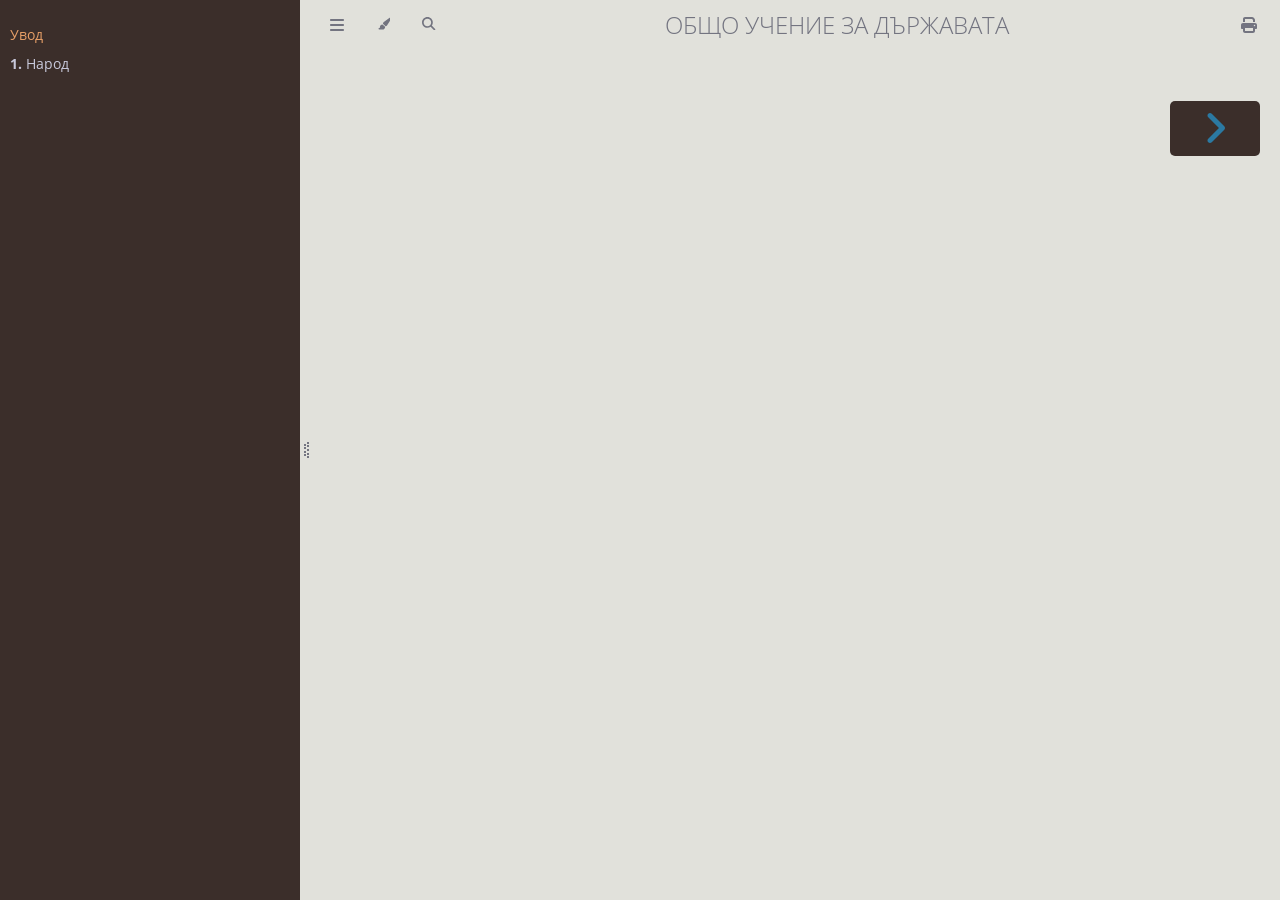
==== book/index.html @ 69b593bf "Initial files' structure" ====
<!DOCTYPE HTML>
<html lang="bg" class="rust sidebar-visible" dir="ltr">
    <head>
        <!-- Book generated using mdBook -->
        <meta charset="UTF-8">
        <title>Увод - ОБЩО УЧЕНИЕ ЗА ДЪРЖАВАТА</title>


        <!-- Custom HTML head -->
        <script>
        document.addEventListener("DOMContentLoaded", () => {
          const search = document.getElementById("searchbar");
          
          if (search) {
            search.placeholder = "Търси в книгата...";
          }
        });
        </script>
        
        <script>
        document.addEventListener("DOMContentLoaded", function () {
            const observer = new MutationObserver(translateSearchResults);
        
            observer.observe(document.body, {
                childList: true,
                subtree: true
            });
           
            function translateSearchResults() {
                const el = document.querySelector("#mdbook-searchresults-header");
                const engNoR = "No search results for";
                const engOneR = "1 search result for";
        
                if (el.textContent.startsWith(engNoR)) {
                    el.textContent = el.textContent.replace(
                        engNoR, "Няма намерени резултати за"
                    );
                }
        
                else if (el.textContent.startsWith(engOneR)) {
                    el.textContent = el.textContent.replace(
                        engOneR, "Намерен е един резултат за"
                    );
                }
        
                else if (/^\d+ search results/.test(el.textContent)) {
                    el.textContent = el.textContent.replace(
                        /^(\d+) search results for/,
                        "Намерени са $1 резултата за"
                    );
                }
            }
        });
        </script>
        
        <script>
        // Prefetch all pages
        document.addEventListener("DOMContentLoaded", async () => {
            const ipv4Regex = /^(\d{1,3}\.){3}\d{1,3}$/;
            const hostname = window.location.hostname;
            const isIPv4 = ipv4Regex.test(hostname);
        
            if (isIPv4) {
                console.log(">>> ip4", hostname);
                return;
            }
        
            const links = [...document.querySelectorAll("a")];
        
            const pages = [...new Set(
                links
                    .map(a => a.href)
                    .filter(url =>
                        url.startsWith(location.origin) &&
                        url.endsWith(".html")
                    )
            )];
        
            const prefetched = JSON.parse(
                sessionStorage.getItem("prefetchedPages") || "[]"
            );
        
            const done = new Set(prefetched);
        
            const missing = pages.filter(url => !done.has(url));
        
            await Promise.all(
                missing.map(async url => {
                    await fetch(url, {
                        credentials: "same-origin"
                    });
                    done.add(url);
                })
            );
        
            sessionStorage.setItem(
                "prefetchedPages",
                JSON.stringify([...done])
            );
        });
        </script>
        
        <script>
        document.addEventListener('DOMContentLoaded', function () {
            const title = document.querySelector('.menu-title');
        
            if (title) {
                const link = document.createElement('a');
                link.href = path_to_root + 'intro.html';
                link.textContent = title.textContent;
        
                title.textContent = '';
                title.appendChild(link);
            }
        });
        </script>
        
        <script>
        (function () {
            function patch() {
                if (!window.elasticlunr || !window.elasticlunr.Index) {
                    setTimeout(patch, 50);
                    return;
                }
        
                const proto = window.elasticlunr.Index.prototype;
                if (proto.__bgSearchPatched) return;
        
                const originalSearch = proto.search;
        
                proto.search = function (query, options) {
                    // Use normal mdBook/Elasticlunr search for non-Cyrillic queries.
                    if (!/[А-Яа-яЁё]/.test(query)) {
                        return originalSearch.call(this, query, options);
                    }
        
                    const docs = this.documentStore && this.documentStore.docs;
                    if (!docs) {
                        return originalSearch.call(this, query, options);
                    }
        
                    const terms = query
                        .toLocaleLowerCase('bg-BG')
                        .trim()
                        .split(/\s+/)
                        .filter(Boolean);
        
                    const fields = ['title', 'body', 'breadcrumbs'];
                    const results = [];
        
                    Object.keys(docs).forEach(function (id) {
                        const doc = docs[id];
        
                        const text = fields
                            .map(function (field) {
                                return doc[field] || '';
                            })
                            .join(' ')
                            .toLocaleLowerCase('bg-BG');
        
                        // AND: every searched Bulgarian word must occur.
                        if (terms.every(function (term) {
                            return text.indexOf(term) !== -1;
                        })) {
                            results.push({
                                ref: id,
                                score: terms.reduce(function (score, term) {
                                    return score + (text.indexOf(term) !== -1 ? 1 : 0);
                                }, 0),
                                doc: doc
                            });
                        }
                    });
        
                    return results;
                };
        
                proto.__bgSearchPatched = true;
            }
        
            patch();
        })();
        </script>

        <meta name="description" content="">
        <meta name="viewport" content="width=device-width, initial-scale=1">
        <meta name="theme-color" content="#ffffff">

        <link rel="icon" href="favicon-de23e50b.svg">
        <link rel="shortcut icon" href="favicon-8114d1fc.png">
        <link rel="stylesheet" href="css/variables-8adf115d.css">
        <link rel="stylesheet" href="css/general-e96d0476.css">
        <link rel="stylesheet" href="css/chrome-d279d366.css">
        <link rel="stylesheet" href="css/print-9e4910d8.css" media="print">

        <!-- Fonts -->
        <link rel="stylesheet" href="fonts/fonts-9644e21d.css">

        <!-- Highlight.js Stylesheets -->
        <link rel="stylesheet" id="mdbook-highlight-css" href="highlight-493f70e1.css">
        <link rel="stylesheet" id="mdbook-tomorrow-night-css" href="tomorrow-night-4c0ae647.css">
        <link rel="stylesheet" id="mdbook-ayu-highlight-css" href="ayu-highlight-3fdfc3ac.css">

        <!-- Custom theme stylesheets -->
        <link rel="stylesheet" href="theme/css/custom-c8fb58fd.css">


        <!-- Provide site root and default themes to javascript -->
        <script>
            const path_to_root = "";
            const default_light_theme = "rust";
            const default_dark_theme = "rust";
            window.path_to_searchindex_js = "searchindex-3d6ffbc5.js";
        </script>
        <!-- Start loading toc.js asap -->
        <script src="toc-1fcd029e.js"></script>
    </head>
    <body>
    <div id="mdbook-help-container">
        <div id="mdbook-help-popup">
            <h2 class="mdbook-help-title">Keyboard shortcuts</h2>
            <div>
                <p>Press <kbd>←</kbd> or <kbd>→</kbd> to navigate between chapters</p>
                <p>Press <kbd>S</kbd> or <kbd>/</kbd> to search in the book</p>
                <p>Press <kbd>?</kbd> to show this help</p>
                <p>Press <kbd>Esc</kbd> to hide this help</p>
            </div>
        </div>
    </div>
    <div id="mdbook-body-container">
        <!-- Work around some values being stored in localStorage wrapped in quotes -->
        <script>
            try {
                let theme = localStorage.getItem('mdbook-theme');
                let sidebar = localStorage.getItem('mdbook-sidebar');

                if (theme.startsWith('"') && theme.endsWith('"')) {
                    localStorage.setItem('mdbook-theme', theme.slice(1, theme.length - 1));
                }

                if (sidebar.startsWith('"') && sidebar.endsWith('"')) {
                    localStorage.setItem('mdbook-sidebar', sidebar.slice(1, sidebar.length - 1));
                }
            } catch (e) { }
        </script>

        <!-- Set the theme before any content is loaded, prevents flash -->
        <script>
            const default_theme = window.matchMedia("(prefers-color-scheme: dark)").matches ? default_dark_theme : default_light_theme;
            let theme;
            try { theme = localStorage.getItem('mdbook-theme'); } catch(e) { }
            if (theme === null || theme === undefined) { theme = default_theme; }
            const html = document.documentElement;
            html.classList.remove('rust')
            html.classList.add(theme);
            html.classList.add("js");
        </script>

        <input type="checkbox" id="mdbook-sidebar-toggle-anchor" class="hidden">

        <!-- Hide / unhide sidebar before it is displayed -->
        <script>
            let sidebar = null;
            const sidebar_toggle = document.getElementById("mdbook-sidebar-toggle-anchor");
            if (document.body.clientWidth >= 1080) {
                try { sidebar = localStorage.getItem('mdbook-sidebar'); } catch(e) { }
                sidebar = sidebar || 'visible';
            } else {
                sidebar = 'hidden';
                sidebar_toggle.checked = false;
            }
            if (sidebar === 'visible') {
                sidebar_toggle.checked = true;
            } else {
                html.classList.remove('sidebar-visible');
            }
        </script>

        <nav id="mdbook-sidebar" class="sidebar" aria-label="Table of contents">
            <!-- populated by js -->
            <mdbook-sidebar-scrollbox class="sidebar-scrollbox"></mdbook-sidebar-scrollbox>
            <noscript>
                <iframe class="sidebar-iframe-outer" src="toc.html"></iframe>
            </noscript>
            <div id="mdbook-sidebar-resize-handle" class="sidebar-resize-handle">
                <div class="sidebar-resize-indicator"></div>
            </div>
        </nav>

        <div id="mdbook-page-wrapper" class="page-wrapper">

            <div class="page">
                <div id="mdbook-menu-bar-hover-placeholder"></div>
                <div id="mdbook-menu-bar" class="menu-bar sticky">
                    <div class="left-buttons">
                        <label id="mdbook-sidebar-toggle" class="icon-button" for="mdbook-sidebar-toggle-anchor" title="Toggle Table of Contents" aria-label="Toggle Table of Contents" aria-controls="mdbook-sidebar">
                            <span class=fa-svg><svg xmlns="http://www.w3.org/2000/svg" viewBox="0 0 448 512"><!--! Font Awesome Free 6.2.0 by @fontawesome - https://fontawesome.com License - https://fontawesome.com/license/free (Icons: CC BY 4.0, Fonts: SIL OFL 1.1, Code: MIT License) Copyright 2022 Fonticons, Inc. --><path d="M0 96C0 78.3 14.3 64 32 64H416c17.7 0 32 14.3 32 32s-14.3 32-32 32H32C14.3 128 0 113.7 0 96zM0 256c0-17.7 14.3-32 32-32H416c17.7 0 32 14.3 32 32s-14.3 32-32 32H32c-17.7 0-32-14.3-32-32zM448 416c0 17.7-14.3 32-32 32H32c-17.7 0-32-14.3-32-32s14.3-32 32-32H416c17.7 0 32 14.3 32 32z"/></svg></span>
                        </label>
                        <button id="mdbook-theme-toggle" class="icon-button" type="button" title="Change theme" aria-label="Change theme" aria-haspopup="true" aria-expanded="false" aria-controls="mdbook-theme-list">
                            <span class=fa-svg><svg xmlns="http://www.w3.org/2000/svg" viewBox="0 0 576 512"><!--! Font Awesome Free 6.2.0 by @fontawesome - https://fontawesome.com License - https://fontawesome.com/license/free (Icons: CC BY 4.0, Fonts: SIL OFL 1.1, Code: MIT License) Copyright 2022 Fonticons, Inc. --><path d="M371.3 367.1c27.3-3.9 51.9-19.4 67.2-42.9L600.2 74.1c12.6-19.5 9.4-45.3-7.6-61.2S549.7-4.4 531.1 9.6L294.4 187.2c-24 18-38.2 46.1-38.4 76.1L371.3 367.1zm-19.6 25.4l-116-104.4C175.9 290.3 128 339.6 128 400c0 3.9 .2 7.8 .6 11.6c1.8 17.5-10.2 36.4-27.8 36.4H96c-17.7 0-32 14.3-32 32s14.3 32 32 32H240c61.9 0 112-50.1 112-112c0-2.5-.1-5-.2-7.5z"/></svg></span>
                        </button>
                        <ul id="mdbook-theme-list" class="theme-popup" aria-label="Themes" role="menu">
                            <li role="none"><button role="menuitem" class="theme" id="mdbook-theme-default_theme">Auto</button></li>
                            <li role="none"><button role="menuitem" class="theme" id="mdbook-theme-light">Light</button></li>
                            <li role="none"><button role="menuitem" class="theme" id="mdbook-theme-rust">Rust</button></li>
                            <li role="none"><button role="menuitem" class="theme" id="mdbook-theme-coal">Coal</button></li>
                            <li role="none"><button role="menuitem" class="theme" id="mdbook-theme-navy">Navy</button></li>
                            <li role="none"><button role="menuitem" class="theme" id="mdbook-theme-ayu">Ayu</button></li>
                        </ul>
                        <button id="mdbook-search-toggle" class="icon-button" type="button" title="Search (`/`)" aria-label="Toggle Searchbar" aria-expanded="false" aria-keyshortcuts="/ s" aria-controls="mdbook-searchbar">
                            <span class=fa-svg><svg xmlns="http://www.w3.org/2000/svg" viewBox="0 0 512 512"><!--! Font Awesome Free 6.2.0 by @fontawesome - https://fontawesome.com License - https://fontawesome.com/license/free (Icons: CC BY 4.0, Fonts: SIL OFL 1.1, Code: MIT License) Copyright 2022 Fonticons, Inc. --><path d="M416 208c0 45.9-14.9 88.3-40 122.7L502.6 457.4c12.5 12.5 12.5 32.8 0 45.3s-32.8 12.5-45.3 0L330.7 376c-34.4 25.2-76.8 40-122.7 40C93.1 416 0 322.9 0 208S93.1 0 208 0S416 93.1 416 208zM208 352c79.5 0 144-64.5 144-144s-64.5-144-144-144S64 128.5 64 208s64.5 144 144 144z"/></svg></span>
                        </button>
                    </div>

                    <h1 class="menu-title">ОБЩО УЧЕНИЕ ЗА ДЪРЖАВАТА</h1>

                    <div class="right-buttons">
                        <a href="print.html" title="Print this book" aria-label="Print this book">
                            <span class=fa-svg id="print-button"><svg xmlns="http://www.w3.org/2000/svg" viewBox="0 0 512 512"><!--! Font Awesome Free 6.2.0 by @fontawesome - https://fontawesome.com License - https://fontawesome.com/license/free (Icons: CC BY 4.0, Fonts: SIL OFL 1.1, Code: MIT License) Copyright 2022 Fonticons, Inc. --><path d="M128 0C92.7 0 64 28.7 64 64v96h64V64H354.7L384 93.3V160h64V93.3c0-17-6.7-33.3-18.7-45.3L400 18.7C388 6.7 371.7 0 354.7 0H128zM384 352v32 64H128V384 368 352H384zm64 32h32c17.7 0 32-14.3 32-32V256c0-35.3-28.7-64-64-64H64c-35.3 0-64 28.7-64 64v96c0 17.7 14.3 32 32 32H64v64c0 35.3 28.7 64 64 64H384c35.3 0 64-28.7 64-64V384zm-16-88c-13.3 0-24-10.7-24-24s10.7-24 24-24s24 10.7 24 24s-10.7 24-24 24z"/></svg></span>
                        </a>

                    </div>
                </div>

                <div id="mdbook-search-wrapper" class="hidden">
                    <form id="mdbook-searchbar-outer" class="searchbar-outer">
                        <div class="search-wrapper">
                            <input type="search" id="mdbook-searchbar" name="searchbar" placeholder="Search this book ..." aria-controls="mdbook-searchresults-outer" aria-describedby="searchresults-header">
                            <div class="spinner-wrapper">
                                <span class=fa-svg id="fa-spin"><svg xmlns="http://www.w3.org/2000/svg" viewBox="0 0 512 512"><!--! Font Awesome Free 6.2.0 by @fontawesome - https://fontawesome.com License - https://fontawesome.com/license/free (Icons: CC BY 4.0, Fonts: SIL OFL 1.1, Code: MIT License) Copyright 2022 Fonticons, Inc. --><path d="M304 48c0-26.5-21.5-48-48-48s-48 21.5-48 48s21.5 48 48 48s48-21.5 48-48zm0 416c0-26.5-21.5-48-48-48s-48 21.5-48 48s21.5 48 48 48s48-21.5 48-48zM48 304c26.5 0 48-21.5 48-48s-21.5-48-48-48s-48 21.5-48 48s21.5 48 48 48zm464-48c0-26.5-21.5-48-48-48s-48 21.5-48 48s21.5 48 48 48s48-21.5 48-48zM142.9 437c18.7-18.7 18.7-49.1 0-67.9s-49.1-18.7-67.9 0s-18.7 49.1 0 67.9s49.1 18.7 67.9 0zm0-294.2c18.7-18.7 18.7-49.1 0-67.9S93.7 56.2 75 75s-18.7 49.1 0 67.9s49.1 18.7 67.9 0zM369.1 437c18.7 18.7 49.1 18.7 67.9 0s18.7-49.1 0-67.9s-49.1-18.7-67.9 0s-18.7 49.1 0 67.9z"/></svg></span>
                            </div>
                        </div>
                    </form>
                    <div id="mdbook-searchresults-outer" class="searchresults-outer hidden">
                        <div id="mdbook-searchresults-header" class="searchresults-header"></div>
                        <ul id="mdbook-searchresults">
                        </ul>
                    </div>
                </div>

                <!-- Apply ARIA attributes after the sidebar and the sidebar toggle button are added to the DOM -->
                <script>
                    document.getElementById('mdbook-sidebar-toggle').setAttribute('aria-expanded', sidebar === 'visible');
                    document.getElementById('mdbook-sidebar').setAttribute('aria-hidden', sidebar !== 'visible');
                    Array.from(document.querySelectorAll('#mdbook-sidebar a')).forEach(function(link) {
                        link.setAttribute('tabIndex', sidebar === 'visible' ? 0 : -1);
                    });
                </script>

                <div id="mdbook-content" class="content">
                    <main>
                        
                    </main>

                    <nav class="nav-wrapper" aria-label="Page navigation">
                        <!-- Mobile navigation buttons -->

                            <a rel="next prefetch" href="people.html" class="mobile-nav-chapters next" title="Next chapter" aria-label="Next chapter" aria-keyshortcuts="Right">
                                <span class=fa-svg><svg xmlns="http://www.w3.org/2000/svg" viewBox="0 0 320 512"><!--! Font Awesome Free 6.2.0 by @fontawesome - https://fontawesome.com License - https://fontawesome.com/license/free (Icons: CC BY 4.0, Fonts: SIL OFL 1.1, Code: MIT License) Copyright 2022 Fonticons, Inc. --><path d="M278.6 233.4c12.5 12.5 12.5 32.8 0 45.3l-160 160c-12.5 12.5-32.8 12.5-45.3 0s-12.5-32.8 0-45.3L210.7 256 73.4 118.6c-12.5-12.5-12.5-32.8 0-45.3s32.8-12.5 45.3 0l160 160z"/></svg></span>
                            </a>

                        <div style="clear: both"></div>
                    </nav>
                </div>
            </div>

            <nav class="nav-wide-wrapper" aria-label="Page navigation">

                    <a rel="next prefetch" href="people.html" class="nav-chapters next" title="Next chapter" aria-label="Next chapter" aria-keyshortcuts="Right">
                        <span class=fa-svg><svg xmlns="http://www.w3.org/2000/svg" viewBox="0 0 320 512"><!--! Font Awesome Free 6.2.0 by @fontawesome - https://fontawesome.com License - https://fontawesome.com/license/free (Icons: CC BY 4.0, Fonts: SIL OFL 1.1, Code: MIT License) Copyright 2022 Fonticons, Inc. --><path d="M278.6 233.4c12.5 12.5 12.5 32.8 0 45.3l-160 160c-12.5 12.5-32.8 12.5-45.3 0s-12.5-32.8 0-45.3L210.7 256 73.4 118.6c-12.5-12.5-12.5-32.8 0-45.3s32.8-12.5 45.3 0l160 160z"/></svg></span>
                    </a>
            </nav>

        </div>

        <template id=fa-eye><span class=fa-svg><svg xmlns="http://www.w3.org/2000/svg" viewBox="0 0 576 512"><!--! Font Awesome Free 6.2.0 by @fontawesome - https://fontawesome.com License - https://fontawesome.com/license/free (Icons: CC BY 4.0, Fonts: SIL OFL 1.1, Code: MIT License) Copyright 2022 Fonticons, Inc. --><path d="M288 32c-80.8 0-145.5 36.8-192.6 80.6C48.6 156 17.3 208 2.5 243.7c-3.3 7.9-3.3 16.7 0 24.6C17.3 304 48.6 356 95.4 399.4C142.5 443.2 207.2 480 288 480s145.5-36.8 192.6-80.6c46.8-43.5 78.1-95.4 93-131.1c3.3-7.9 3.3-16.7 0-24.6c-14.9-35.7-46.2-87.7-93-131.1C433.5 68.8 368.8 32 288 32zM432 256c0 79.5-64.5 144-144 144s-144-64.5-144-144s64.5-144 144-144s144 64.5 144 144zM288 192c0 35.3-28.7 64-64 64c-11.5 0-22.3-3-31.6-8.4c-.2 2.8-.4 5.5-.4 8.4c0 53 43 96 96 96s96-43 96-96s-43-96-96-96c-2.8 0-5.6 .1-8.4 .4c5.3 9.3 8.4 20.1 8.4 31.6z"/></svg></span></template>
        <template id=fa-eye-slash><span class=fa-svg><svg xmlns="http://www.w3.org/2000/svg" viewBox="0 0 640 512"><!--! Font Awesome Free 6.2.0 by @fontawesome - https://fontawesome.com License - https://fontawesome.com/license/free (Icons: CC BY 4.0, Fonts: SIL OFL 1.1, Code: MIT License) Copyright 2022 Fonticons, Inc. --><path d="M38.8 5.1C28.4-3.1 13.3-1.2 5.1 9.2S-1.2 34.7 9.2 42.9l592 464c10.4 8.2 25.5 6.3 33.7-4.1s6.3-25.5-4.1-33.7L525.6 386.7c39.6-40.6 66.4-86.1 79.9-118.4c3.3-7.9 3.3-16.7 0-24.6c-14.9-35.7-46.2-87.7-93-131.1C465.5 68.8 400.8 32 320 32c-68.2 0-125 26.3-169.3 60.8L38.8 5.1zM223.1 149.5C248.6 126.2 282.7 112 320 112c79.5 0 144 64.5 144 144c0 24.9-6.3 48.3-17.4 68.7L408 294.5c5.2-11.8 8-24.8 8-38.5c0-53-43-96-96-96c-2.8 0-5.6 .1-8.4 .4c5.3 9.3 8.4 20.1 8.4 31.6c0 10.2-2.4 19.8-6.6 28.3l-90.3-70.8zm223.1 298L373 389.9c-16.4 6.5-34.3 10.1-53 10.1c-79.5 0-144-64.5-144-144c0-6.9 .5-13.6 1.4-20.2L83.1 161.5C60.3 191.2 44 220.8 34.5 243.7c-3.3 7.9-3.3 16.7 0 24.6c14.9 35.7 46.2 87.7 93 131.1C174.5 443.2 239.2 480 320 480c47.8 0 89.9-12.9 126.2-32.5z"/></svg></span></template>
        <template id=fa-copy><span class=fa-svg><svg xmlns="http://www.w3.org/2000/svg" viewBox="0 0 512 512"><!--! Font Awesome Free 6.2.0 by @fontawesome - https://fontawesome.com License - https://fontawesome.com/license/free (Icons: CC BY 4.0, Fonts: SIL OFL 1.1, Code: MIT License) Copyright 2022 Fonticons, Inc. --><path d="M502.6 70.63l-61.25-61.25C435.4 3.371 427.2 0 418.7 0H255.1c-35.35 0-64 28.66-64 64l.0195 256C192 355.4 220.7 384 256 384h192c35.2 0 64-28.8 64-64V93.25C512 84.77 508.6 76.63 502.6 70.63zM464 320c0 8.836-7.164 16-16 16H255.1c-8.838 0-16-7.164-16-16L239.1 64.13c0-8.836 7.164-16 16-16h128L384 96c0 17.67 14.33 32 32 32h47.1V320zM272 448c0 8.836-7.164 16-16 16H63.1c-8.838 0-16-7.164-16-16L47.98 192.1c0-8.836 7.164-16 16-16H160V128H63.99c-35.35 0-64 28.65-64 64l.0098 256C.002 483.3 28.66 512 64 512h192c35.2 0 64-28.8 64-64v-32h-47.1L272 448z"/></svg></span></template>
        <template id=fa-play><span class=fa-svg><svg xmlns="http://www.w3.org/2000/svg" viewBox="0 0 384 512"><!--! Font Awesome Free 6.2.0 by @fontawesome - https://fontawesome.com License - https://fontawesome.com/license/free (Icons: CC BY 4.0, Fonts: SIL OFL 1.1, Code: MIT License) Copyright 2022 Fonticons, Inc. --><path d="M73 39c-14.8-9.1-33.4-9.4-48.5-.9S0 62.6 0 80V432c0 17.4 9.4 33.4 24.5 41.9s33.7 8.1 48.5-.9L361 297c14.3-8.7 23-24.2 23-41s-8.7-32.2-23-41L73 39z"/></svg></span></template>
        <template id=fa-clock-rotate-left><span class=fa-svg><svg xmlns="http://www.w3.org/2000/svg" viewBox="0 0 512 512"><!--! Font Awesome Free 6.2.0 by @fontawesome - https://fontawesome.com License - https://fontawesome.com/license/free (Icons: CC BY 4.0, Fonts: SIL OFL 1.1, Code: MIT License) Copyright 2022 Fonticons, Inc. --><path d="M75 75L41 41C25.9 25.9 0 36.6 0 57.9V168c0 13.3 10.7 24 24 24H134.1c21.4 0 32.1-25.9 17-41l-30.8-30.8C155 85.5 203 64 256 64c106 0 192 86 192 192s-86 192-192 192c-40.8 0-78.6-12.7-109.7-34.4c-14.5-10.1-34.4-6.6-44.6 7.9s-6.6 34.4 7.9 44.6C151.2 495 201.7 512 256 512c141.4 0 256-114.6 256-256S397.4 0 256 0C185.3 0 121.3 28.7 75 75zm181 53c-13.3 0-24 10.7-24 24V256c0 6.4 2.5 12.5 7 17l72 72c9.4 9.4 24.6 9.4 33.9 0s9.4-24.6 0-33.9l-65-65V152c0-13.3-10.7-24-24-24z"/></svg></span></template>

        <!-- Livereload script (if served using the cli tool) -->
        <script>
            const wsProtocol = location.protocol === 'https:' ? 'wss:' : 'ws:';
            const wsAddress = wsProtocol + "//" + location.host + "/" + "__livereload";
            const socket = new WebSocket(wsAddress);
            socket.onmessage = function (event) {
                if (event.data === "reload") {
                    socket.close();
                    location.reload();
                }
            };

            window.onbeforeunload = function() {
                socket.close();
            }
        </script>


        <script>
            window.playground_copyable = true;
        </script>


        <script src="elasticlunr-ef4e11c1.min.js"></script>
        <script src="mark-09e88c2c.min.js"></script>
        <script src="searcher-09f2665d.js"></script>

        <script src="clipboard-1626706a.min.js"></script>
        <script src="highlight-abc7f01d.js"></script>
        <script src="book-609e4cb8.js"></script>

        <!-- Custom JS scripts -->



    </div>
    </body>
</html>
---- book/css/variables-8adf115d.css ----
/* Globals */

:root {
    --sidebar-target-width: 300px;
    --sidebar-width: min(var(--sidebar-target-width), 80vw);
    --sidebar-resize-indicator-width: 8px;
    --sidebar-resize-indicator-space: 2px;
    --page-padding: 15px;
    --content-max-width: 750px;
    --menu-bar-height: 50px;
    --mono-font: "Source Code Pro", Consolas, "Ubuntu Mono", Menlo, "DejaVu Sans Mono", monospace, monospace;
    --code-font-size: 0.875em; /* please adjust the ace font size accordingly in editor.js */
    --searchbar-margin-block-start: 5px;
}

/* Themes */

.ayu {
    --bg: hsl(210, 25%, 8%);
    --fg: #c5c5c5;

    --sidebar-bg: #14191f;
    --sidebar-fg: #c8c9db;
    --sidebar-non-existant: #5c6773;
    --sidebar-active: #ffb454;
    --sidebar-spacer: #2d334f;

    --scrollbar: var(--sidebar-fg);

    --icons: #737480;
    --icons-hover: #b7b9cc;

    --links: #0096cf;

    --inline-code-color: #ffb454;

    --theme-popup-bg: #14191f;
    --theme-popup-border: #5c6773;
    --theme-hover: #191f26;

    --quote-bg: hsl(226, 15%, 17%);
    --quote-border: hsl(226, 15%, 22%);

    --warning-border: #ff8e00;

    --table-border-color: hsl(210, 25%, 13%);
    --table-header-bg: hsl(210, 25%, 28%);
    --table-alternate-bg: hsl(210, 25%, 11%);

    --searchbar-border-color: #848484;
    --searchbar-bg: #424242;
    --searchbar-fg: #fff;
    --searchbar-shadow-color: #d4c89f;
    --searchresults-header-fg: #666;
    --searchresults-border-color: #888;
    --searchresults-li-bg: #252932;
    --search-mark-bg: #e3b171;

    --color-scheme: dark;

    /* Same as `--icons` */
    --copy-button-filter: invert(45%) sepia(6%) saturate(621%) hue-rotate(198deg) brightness(99%) contrast(85%);
    /* Same as `--sidebar-active` */
    --copy-button-filter-hover: invert(68%) sepia(55%) saturate(531%) hue-rotate(341deg) brightness(104%) contrast(101%);

    --footnote-highlight: #2668a6;

    --overlay-bg: rgba(33, 40, 48, 0.4);

    --blockquote-note-color: #74b9ff;
    --blockquote-tip-color: #09ca09;
    --blockquote-important-color: #d3abff;
    --blockquote-warning-color: #f0b72f;
    --blockquote-caution-color: #f21424;

    --sidebar-header-border-color: #c18639;
}

.coal {
    --bg: hsl(200, 7%, 8%);
    --fg: #98a3ad;

    --sidebar-bg: #292c2f;
    --sidebar-fg: #a1adb8;
    --sidebar-non-existant: #505254;
    --sidebar-active: #3473ad;
    --sidebar-spacer: #393939;

    --scrollbar: var(--sidebar-fg);

    --icons: #43484d;
    --icons-hover: #b3c0cc;

    --links: #2b79a2;

    --inline-code-color: #c5c8c6;

    --theme-popup-bg: #141617;
    --theme-popup-border: #43484d;
    --theme-hover: #1f2124;

    --quote-bg: hsl(234, 21%, 18%);
    --quote-border: hsl(234, 21%, 23%);

    --warning-border: #ff8e00;

    --table-border-color: hsl(200, 7%, 13%);
    --table-header-bg: hsl(200, 7%, 28%);
    --table-alternate-bg: hsl(200, 7%, 11%);

    --searchbar-border-color: #aaa;
    --searchbar-bg: #b7b7b7;
    --searchbar-fg: #000;
    --searchbar-shadow-color: #aaa;
    --searchresults-header-fg: #666;
    --searchresults-border-color: #98a3ad;
    --searchresults-li-bg: #2b2b2f;
    --search-mark-bg: #355c7d;

    --color-scheme: dark;

    /* Same as `--icons` */
    --copy-button-filter: invert(26%) sepia(8%) saturate(575%) hue-rotate(169deg) brightness(87%) contrast(82%);
    /* Same as `--sidebar-active` */
    --copy-button-filter-hover: invert(36%) sepia(70%) saturate(503%) hue-rotate(167deg) brightness(98%) contrast(89%);

    --footnote-highlight: #4079ae;

    --overlay-bg: rgba(33, 40, 48, 0.4);

    --blockquote-note-color: #4493f8;
    --blockquote-tip-color: #08ae08;
    --blockquote-important-color: #ab7df8;
    --blockquote-warning-color: #d29922;
    --blockquote-caution-color: #d91b29;

    --sidebar-header-border-color: #3473ad;
}

.light, html:not(.js) {
    --bg: hsl(0, 0%, 100%);
    --fg: hsl(0, 0%, 0%);

    --sidebar-bg: #fafafa;
    --sidebar-fg: hsl(0, 0%, 0%);
    --sidebar-non-existant: #aaaaaa;
    --sidebar-active: #1f1fff;
    --sidebar-spacer: #f4f4f4;

    --scrollbar: #8F8F8F;

    --icons: #747474;
    --icons-hover: #000000;

    --links: #20609f;

    --inline-code-color: #301900;

    --theme-popup-bg: #fafafa;
    --theme-popup-border: #cccccc;
    --theme-hover: #e6e6e6;

    --quote-bg: hsl(197, 37%, 96%);
    --quote-border: hsl(197, 37%, 91%);

    --warning-border: #ff8e00;

    --table-border-color: hsl(0, 0%, 95%);
    --table-header-bg: hsl(0, 0%, 80%);
    --table-alternate-bg: hsl(0, 0%, 97%);

    --searchbar-border-color: #aaa;
    --searchbar-bg: #fafafa;
    --searchbar-fg: #000;
    --searchbar-shadow-color: #aaa;
    --searchresults-header-fg: #666;
    --searchresults-border-color: #888;
    --searchresults-li-bg: #e4f2fe;
    --search-mark-bg: #a2cff5;

    --color-scheme: light;

    /* Same as `--icons` */
    --copy-button-filter: invert(45.49%);
    /* Same as `--sidebar-active` */
    --copy-button-filter-hover: invert(14%) sepia(93%) saturate(4250%) hue-rotate(243deg) brightness(99%) contrast(130%);

    --footnote-highlight: #7e7eff;

    --overlay-bg: rgba(200, 200, 205, 0.4);

    --blockquote-note-color: #0969da;
    --blockquote-tip-color: #008000;
    --blockquote-important-color: #8250df;
    --blockquote-warning-color: #9a6700;
    --blockquote-caution-color: #b52731;

    --sidebar-header-border-color: #6e6edb;
}

.navy {
    --bg: hsl(226, 23%, 11%);
    --fg: #bcbdd0;

    --sidebar-bg: #282d3f;
    --sidebar-fg: #c8c9db;
    --sidebar-non-existant: #505274;
    --sidebar-active: #2b79a2;
    --sidebar-spacer: #2d334f;

    --scrollbar: var(--sidebar-fg);

    --icons: #737480;
    --icons-hover: #b7b9cc;

    --links: #2b79a2;

    --inline-code-color: #c5c8c6;

    --theme-popup-bg: #161923;
    --theme-popup-border: #737480;
    --theme-hover: #282e40;

    --quote-bg: hsl(226, 15%, 17%);
    --quote-border: hsl(226, 15%, 22%);

    --warning-border: #ff8e00;

    --table-border-color: hsl(226, 23%, 16%);
    --table-header-bg: hsl(226, 23%, 31%);
    --table-alternate-bg: hsl(226, 23%, 14%);

    --searchbar-border-color: #aaa;
    --searchbar-bg: #aeaec6;
    --searchbar-fg: #000;
    --searchbar-shadow-color: #aaa;
    --searchresults-header-fg: #5f5f71;
    --searchresults-border-color: #5c5c68;
    --searchresults-li-bg: #242430;
    --search-mark-bg: #a2cff5;

    --color-scheme: dark;

    /* Same as `--icons` */
    --copy-button-filter: invert(51%) sepia(10%) saturate(393%) hue-rotate(198deg) brightness(86%) contrast(87%);
    /* Same as `--sidebar-active` */
    --copy-button-filter-hover: invert(46%) sepia(20%) saturate(1537%) hue-rotate(156deg) brightness(85%) contrast(90%);

    --footnote-highlight: #4079ae;

    --overlay-bg: rgba(33, 40, 48, 0.4);

    --blockquote-note-color: #4493f8;
    --blockquote-tip-color: #09ca09;
    --blockquote-important-color: #ab7df8;
    --blockquote-warning-color: #d29922;
    --blockquote-caution-color: #f21424;

    --sidebar-header-border-color: #2f6ab5;
}

.rust {
    --bg: hsl(60, 9%, 87%);
    --fg: #262625;

    --sidebar-bg: #3b2e2a;
    --sidebar-fg: #c8c9db;
    --sidebar-non-existant: #505254;
    --sidebar-active: #e69f67;
    --sidebar-spacer: #45373a;

    --scrollbar: var(--sidebar-fg);

    --icons: #737480;
    --icons-hover: #262625;

    --links: #2b79a2;

    --inline-code-color: #6e6b5e;

    --theme-popup-bg: #e1e1db;
    --theme-popup-border: #b38f6b;
    --theme-hover: #99908a;

    --quote-bg: hsl(60, 5%, 75%);
    --quote-border: hsl(60, 5%, 70%);

    --warning-border: #ff8e00;

    --table-border-color: hsl(60, 9%, 82%);
    --table-header-bg: #b3a497;
    --table-alternate-bg: hsl(60, 9%, 84%);

    --searchbar-border-color: #aaa;
    --searchbar-bg: #fafafa;
    --searchbar-fg: #000;
    --searchbar-shadow-color: #aaa;
    --searchresults-header-fg: #666;
    --searchresults-border-color: #888;
    --searchresults-li-bg: #dec2a2;
    --search-mark-bg: #e69f67;

    /* Same as `--icons` */
    --copy-button-filter: invert(51%) sepia(10%) saturate(393%) hue-rotate(198deg) brightness(86%) contrast(87%);
    /* Same as `--sidebar-active` */
    --copy-button-filter-hover: invert(77%) sepia(16%) saturate(1798%) hue-rotate(328deg) brightness(98%) contrast(83%);

    --footnote-highlight: #d3a17a;

    --overlay-bg: rgba(150, 150, 150, 0.25);

    --blockquote-note-color: #023b95;
    --blockquote-tip-color: #007700;
    --blockquote-important-color: #8250df;
    --blockquote-warning-color: #603700;
    --blockquote-caution-color: #aa1721;

    --sidebar-header-border-color: #8c391f;
}

@media (prefers-color-scheme: dark) {
    html:not(.js) {
        --bg: hsl(200, 7%, 8%);
        --fg: #98a3ad;

        --sidebar-bg: #292c2f;
        --sidebar-fg: #a1adb8;
        --sidebar-non-existant: #505254;
        --sidebar-active: #3473ad;
        --sidebar-spacer: #393939;

        --scrollbar: var(--sidebar-fg);

        --icons: #43484d;
        --icons-hover: #b3c0cc;

        --links: #2b79a2;

        --inline-code-color: #c5c8c6;

        --theme-popup-bg: #141617;
        --theme-popup-border: #43484d;
        --theme-hover: #1f2124;

        --quote-bg: hsl(234, 21%, 18%);
        --quote-border: hsl(234, 21%, 23%);

        --warning-border: #ff8e00;

        --table-border-color: hsl(200, 7%, 13%);
        --table-header-bg: hsl(200, 7%, 28%);
        --table-alternate-bg: hsl(200, 7%, 11%);

        --searchbar-border-color: #aaa;
        --searchbar-bg: #b7b7b7;
        --searchbar-fg: #000;
        --searchbar-shadow-color: #aaa;
        --searchresults-header-fg: #666;
        --searchresults-border-color: #98a3ad;
        --searchresults-li-bg: #2b2b2f;
        --search-mark-bg: #355c7d;

        --color-scheme: dark;

        /* Same as `--icons` */
        --copy-button-filter: invert(26%) sepia(8%) saturate(575%) hue-rotate(169deg) brightness(87%) contrast(82%);
        /* Same as `--sidebar-active` */
        --copy-button-filter-hover: invert(36%) sepia(70%) saturate(503%) hue-rotate(167deg) brightness(98%) contrast(89%);

        --footnote-highlight: #4079ae;

        --overlay-bg: rgba(33, 40, 48, 0.4);

        --blockquote-note-color: #4493f8;
        --blockquote-tip-color: #08ae08;
        --blockquote-important-color: #ab7df8;
        --blockquote-warning-color: #d29922;
        --blockquote-caution-color: #d91b29;

        --sidebar-header-border-color: #3473ad;
    }
}
---- book/css/general-e96d0476.css ----
/* Base styles and content styles */

:root {
    /* Browser default font-size is 16px, this way 1 rem = 10px */
    font-size: 62.5%;
    color-scheme: var(--color-scheme);
}

html {
    font-family: "Open Sans", sans-serif;
    color: var(--fg);
    background-color: var(--bg);
    text-size-adjust: none;
    -webkit-text-size-adjust: none;
}

body {
    margin: 0;
    font-size: 1.6rem;
    overflow-x: hidden;
}

code {
    font-family: var(--mono-font) !important;
    font-size: var(--code-font-size);
    direction: ltr !important;
}

/* make long words/inline code not x overflow */
main {
    overflow-wrap: break-word;
}

/* make wide tables scroll if they overflow */
.table-wrapper {
    overflow-x: auto;
}

/* Don't change font size in headers. */
h1 code, h2 code, h3 code, h4 code, h5 code, h6 code {
    font-size: unset;
}

.left { float: left; }
.right { float: right; }
.boring { opacity: 0.6; }
.hide-boring .boring { display: none; }
.hidden { display: none !important; }

h2, h3 { margin-block-start: 2.5em; }
h4, h5 { margin-block-start: 2em; }

.header + .header h3,
.header + .header h4,
.header + .header h5 {
    margin-block-start: 1em;
}

h1:target::before,
h2:target::before,
h3:target::before,
h4:target::before,
h5:target::before,
h6:target::before,
dt:target::before {
    display: inline-block;
    content: "»";
    margin-inline-start: -30px;
    width: 30px;
}

/* This is broken on Safari as of version 14, but is fixed
   in Safari Technology Preview 117 which I think will be Safari 14.2.
   https://bugs.webkit.org/show_bug.cgi?id=218076
*/
:target {
    /* Safari does not support logical properties */
    scroll-margin-top: calc(var(--menu-bar-height) + 0.5em);
}

.page {
    outline: 0;
    padding: 0 var(--page-padding);
    margin-block-start: calc(0px - var(--menu-bar-height)); /* Compensate for the #mdbook-menu-bar-hover-placeholder */
}
.page-wrapper {
    box-sizing: border-box;
    background-color: var(--bg);
}
html:not(.js) .page-wrapper,
.js:not(.sidebar-resizing) .page-wrapper {
    transition: margin-left 0.3s ease, transform 0.3s ease; /* Animation: slide away */
}
[dir=rtl]:not(.js) .page-wrapper,
[dir=rtl].js:not(.sidebar-resizing) .page-wrapper {
    transition: margin-right 0.3s ease, transform 0.3s ease; /* Animation: slide away */
}

.content {
    overflow-y: auto;
    padding: 0 5px 50px 5px;
}
.content main {
    margin-inline-start: auto;
    margin-inline-end: auto;
    max-width: var(--content-max-width);
}
.content p { line-height: 1.45em; }
.content ol { line-height: 1.45em; }
.content ul { line-height: 1.45em; }
.content a { text-decoration: none; }
.content a:hover { text-decoration: underline; }
.content img, .content video { max-width: 100%; }
/* When an image is inside an anchor, ensure the focus ring covers the entire
   image instead of the anchor's line box. */
.content a:has(img) { display: inline-block; }
.content .header:link,
.content .header:visited {
    color: var(--fg);
}
.content .header:link,
.content .header:visited:hover {
    text-decoration: none;
}

table {
    margin: 0 auto;
    border-collapse: collapse;
}
table td {
    padding: 3px 20px;
    border: 1px var(--table-border-color) solid;
}
table thead {
    background: var(--table-header-bg);
}
table thead td {
    font-weight: 700;
    border: none;
}
table thead th {
    padding: 3px 20px;
}
table thead tr {
    border: 1px var(--table-header-bg) solid;
}
/* Alternate background colors for rows */
table tbody tr:nth-child(2n) {
    background: var(--table-alternate-bg);
}


blockquote {
    margin: 20px 0;
    padding: 0 20px;
    color: var(--fg);
    background-color: var(--quote-bg);
    border-block-start: .1em solid var(--quote-border);
    border-block-end: .1em solid var(--quote-border);
}

/* TODO: Remove .warning in a future version of mdbook, it is replaced by
blockquote tags. */
.warning {
    margin: 20px;
    padding: 0 20px;
    border-inline-start: 2px solid var(--warning-border);
}

.warning:before {
    position: absolute;
    width: 3rem;
    height: 3rem;
    margin-inline-start: calc(-1.5rem - 21px);
    content: "ⓘ";
    text-align: center;
    background-color: var(--bg);
    color: var(--warning-border);
    font-weight: bold;
    font-size: 2rem;
}

blockquote .warning:before {
    background-color: var(--quote-bg);
}

kbd {
    background-color: var(--table-border-color);
    border-radius: 4px;
    border: solid 1px var(--theme-popup-border);
    box-shadow: inset 0 -1px 0 var(--theme-hover);
    display: inline-block;
    font-size: var(--code-font-size);
    font-family: var(--mono-font);
    line-height: 10px;
    padding: 4px 5px;
    vertical-align: middle;
}

sup {
    /* Set the line-height for superscript and footnote references so that there
       isn't an awkward space appearing above lines that contain the footnote.

       See https://github.com/rust-lang/mdBook/pull/2443#discussion_r1813773583
       for an explanation.
    */
    line-height: 0;
}

.footnote-definition {
    font-size: 0.9em;
}
/* The default spacing for a list is a little too large. */
.footnote-definition ul,
.footnote-definition ol {
    padding-left: 20px;
}
.footnote-definition > li {
    /* Required to position the ::before target */
    position: relative;
}
.footnote-definition > li:target {
    scroll-margin-top: 50vh;
}
.footnote-reference:target {
    scroll-margin-top: 50vh;
}
/* Draws a border around the footnote (including the marker) when it is selected.
   TODO: If there are multiple linkbacks, highlight which one you just came
   from so you know which one to click.
*/
.footnote-definition > li:target::before {
    border: 2px solid var(--footnote-highlight);
    border-radius: 6px;
    position: absolute;
    top: -8px;
    right: -8px;
    bottom: -8px;
    left: -32px;
    pointer-events: none;
    content: "";
}
/* Pulses the footnote reference so you can quickly see where you left off reading.
   This could use some improvement.
*/
@media not (prefers-reduced-motion) {
    .footnote-reference:target  {
        animation: fn-highlight 0.8s;
        border-radius: 2px;
    }

    @keyframes fn-highlight {
        from {
            background-color: var(--footnote-highlight);
        }
    }
}

.tooltiptext {
    position: absolute;
    visibility: hidden;
    color: #fff;
    background-color: #333;
    transform: translateX(-50%); /* Center by moving tooltip 50% of its width left */
    left: -8px; /* Half of the width of the icon */
    top: -35px;
    font-size: 0.8em;
    text-align: center;
    border-radius: 6px;
    padding: 5px 8px;
    margin: 5px;
    z-index: 1000;
}
.tooltipped .tooltiptext {
    visibility: visible;
}

.chapter li.part-title {
    color: var(--sidebar-fg);
    margin: 5px 0px;
    font-weight: bold;
}

.result-no-output {
    font-style: italic;
}

.fa-svg svg {
    width: 1em;
    height: 1em;
    fill: currentColor;
    margin-bottom: -0.1em;
}

dt {
    font-weight: bold;
    margin-top: 0.5em;
    margin-bottom: 0.1em;
}

/* This uses a CSS counter to add numbers to definitions, but only if there is
 more than one definition. */
dl, dt {
    counter-reset: dd-counter;
}

/* When there is more than one definition, increment the counter. The first
selector selects the first definition, and the second one selects definitions
2 and beyond.*/
dd:has(+ dd), dd + dd {
    counter-increment: dd-counter;
    /* Use flex display to help with positioning the numbers when there is a p
    tag inside the definition. */
    display: flex;
    align-items: flex-start;
}

/* Shows the counter for definitions. The first selector selects the first
definition, and the second one selections definitions 2 and beyond.*/
dd:has(+ dd)::before, dd + dd::before  {
    content: counter(dd-counter) ". ";
    font-weight: 600;
    display: inline-block;
    margin-right: 0.5em;
}

dd > p {
    /* For loose definitions that have a p tag inside, don't add a bunch of
    space before the definition. */
    margin-top: 0;
}

/* Remove some excess space from the bottom. */
.blockquote-tag p:last-child {
    margin-bottom: 2px;
}

.blockquote-tag {
    /* Add some padding to make the vertical bar a little taller than the text.*/
    padding: 2px 0px 2px 20px;
    /* Add a solid color bar on the left side. */
    border-inline-start-style: solid;
    border-inline-start-width: 4px;
    /* Disable the background color from normal blockquotes . */
    background-color: inherit;
    /* Disable border blocks from blockquotes. */
    border-block-start: none;
    border-block-end: none;
}

.blockquote-tag-title svg {
    fill: currentColor;
    /* Add space between the icon and the title. */
    margin-right: 8px;
}

.blockquote-tag-note {
    border-inline-start-color: var(--blockquote-note-color);
}

.blockquote-tag-tip {
    border-inline-start-color: var(--blockquote-tip-color);
}

.blockquote-tag-important {
    border-inline-start-color: var(--blockquote-important-color);
}

.blockquote-tag-warning {
    border-inline-start-color: var(--blockquote-warning-color);
}

.blockquote-tag-caution {
    border-inline-start-color: var(--blockquote-caution-color);
}

.blockquote-tag-note > .blockquote-tag-title {
    color: var(--blockquote-note-color);
}

.blockquote-tag-tip > .blockquote-tag-title {
    color: var(--blockquote-tip-color);
}

.blockquote-tag-important > .blockquote-tag-title {
    color: var(--blockquote-important-color);
}

.blockquote-tag-warning > .blockquote-tag-title {
    color: var(--blockquote-warning-color);
}

.blockquote-tag-caution > .blockquote-tag-title {
    color: var(--blockquote-caution-color);
}

.blockquote-tag-title {
    /* Slightly increase the weight for more emphasis. */
    font-weight: 600;
    /* Vertically center the icon with the text. */
    display: flex;
    align-items: center;
    /* Remove default large margins for a more compact display. */
    margin: 2px 0 8px 0;
}

.blockquote-tag-title .fa-svg {
    fill: currentColor;
    /* Add some space between the icon and the text. */
    margin-right: 8px;
}

/* All this code is to handle the "zoomable" images feature. */

/* This one makes the checkbox invisible while keeping it selectable with the keyboard (with the
   "tab" key). */
.content .checkbox-img {
    position: absolute;
    width: 1px;
    height: 1px;
    padding: 0;
    margin: -1px;
    overflow: hidden;
    clip: rect(0, 0, 0, 0);
    white-space: nowrap;
    border: 0;
}
/* When the input is focused, we make it appear to the user by adding an outline to the img
   instead */
.content .checkbox-img:focus + img {
    outline: auto;
}
/* The "zoomed-in" image is not displayed until the checkbox is "ticked". */
.content .checkbox-img:not(:checked) ~ .img-wrapper {
    display: none;
}
.content .checkbox-label {
    display: block;
    max-width: 100%;
}
.content .checkbox-label img {
    cursor: zoom-in;
}
.content .checkbox-img:checked ~ .img-wrapper {
    position: fixed;
    top: 0;
    left: 0;
    width: 100vw;
    height: 100vh;
    background-color: rgba(0, 0, 0, 0.4);
    z-index: 1001;
    display: flex;
    align-items: center;
    justify-content: center;
    cursor: zoom-out;
}
.content .checkbox-img:checked ~ .img-wrapper > img {
    --img-padding: 5px;
    padding: var(--img-padding);
    background: #999;
    cursor: zoom-out;
    max-width: calc(100% - (var(--img-padding) * 2));
    max-height: calc(100% - (var(--img-padding) * 2));
}
---- book/css/chrome-d279d366.css ----
/* CSS for UI elements (a.k.a. chrome) */

html {
    scrollbar-color: var(--scrollbar) transparent;
}
#mdbook-searchresults a,
.content a:link,
a:visited,
a > .hljs {
    color: var(--links);
}

/*
    mdbook-body-container is necessary because mobile browsers don't seem to like
    overflow-x on the body tag when there is a <meta name="viewport"> tag.
*/
#mdbook-body-container {
    /*
        This is used when the sidebar pushes the body content off the side of
        the screen on small screens. Without it, dragging on mobile Safari
        will want to reposition the viewport in a weird way.
    */
    overflow-x: clip;
}

/* Menu Bar */

#mdbook-menu-bar,
#mdbook-menu-bar-hover-placeholder {
    z-index: 101;
    margin: auto calc(0px - var(--page-padding));
}
#mdbook-menu-bar {
    position: relative;
    display: flex;
    flex-wrap: wrap;
    background-color: var(--bg);
    border-block-end-color: var(--bg);
    border-block-end-width: 1px;
    border-block-end-style: solid;
}
#mdbook-menu-bar.sticky,
#mdbook-menu-bar-hover-placeholder:hover + #mdbook-menu-bar,
#mdbook-menu-bar:hover,
html.sidebar-visible #mdbook-menu-bar {
    position: -webkit-sticky;
    position: sticky;
    top: 0 !important;
}
#mdbook-menu-bar-hover-placeholder {
    position: sticky;
    position: -webkit-sticky;
    top: 0;
    height: var(--menu-bar-height);
}
#mdbook-menu-bar.bordered {
    border-block-end-color: var(--table-border-color);
}
#mdbook-menu-bar .fa-svg, #mdbook-menu-bar .icon-button {
    position: relative;
    padding: 0 8px;
    z-index: 10;
    line-height: var(--menu-bar-height);
    cursor: pointer;
    transition: color 0.5s;
}
@media only screen and (max-width: 420px) {
    #mdbook-menu-bar .fa-svg, #mdbook-menu-bar .icon-button {
        padding: 0 5px;
    }
}

.icon-button {
    border: none;
    background: none;
    padding: 0;
    color: inherit;
}
.icon-button .fa-svg {
    margin: 0;
}

.right-buttons {
    margin: 0 15px;
}
.right-buttons a {
    text-decoration: none;
}

.left-buttons {
    display: flex;
    margin: 0 5px;
}
html:not(.js) .left-buttons button {
    display: none;
}

.menu-title {
    display: inline-block;
    font-weight: 200;
    font-size: 2.4rem;
    line-height: var(--menu-bar-height);
    text-align: center;
    margin: 0;
    flex: 1;
    white-space: nowrap;
    overflow: hidden;
    text-overflow: ellipsis;
}
.menu-title {
    cursor: pointer;
}

.menu-bar,
.menu-bar:visited,
.nav-chapters,
.nav-chapters:visited,
.mobile-nav-chapters,
.mobile-nav-chapters:visited,
.menu-bar .icon-button,
.menu-bar a .fa-svg {
    color: var(--icons);
}

.menu-bar .fa-svg:hover,
.menu-bar .icon-button:hover,
.nav-chapters:hover,
.mobile-nav-chapters .fa-svg:hover {
    color: var(--icons-hover);
}

/* Nav Icons */

.nav-chapters {
    font-size: 2.5em;
    text-align: center;
    text-decoration: none;

    position: fixed;
    top: 0;
    bottom: 0;
    margin: 0;
    max-width: 150px;
    min-width: 90px;

    display: flex;
    justify-content: center;
    align-content: center;
    flex-direction: column;

    transition: color 0.5s, background-color 0.5s;
}

.nav-chapters:hover {
    text-decoration: none;
    background-color: var(--theme-hover);
    transition: background-color 0.15s, color 0.15s;
}

.nav-chapters.previous {
    /* Ensure that the previous arrow does not overlap the resize indicator. */
    margin-inline-start: var(--sidebar-resize-indicator-width);
}

.nav-wrapper {
    margin-block-start: 50px;
    display: none;
}

.mobile-nav-chapters {
    font-size: 2.5em;
    text-align: center;
    text-decoration: none;
    width: 90px;
    border-radius: 5px;
    background-color: var(--sidebar-bg);
}

/* Only Firefox supports flow-relative values */
.previous { float: left; }
[dir=rtl] .previous { float: right; }

/* Only Firefox supports flow-relative values */
.next {
    float: right;
    right: var(--page-padding);
}
[dir=rtl] .next {
    float: left;
    right: unset;
    left: var(--page-padding);
}

@media only screen and (max-width: 1080px) {
    .nav-wide-wrapper { display: none; }
    .nav-wrapper { display: block; }
}

/* sidebar-visible */
@media only screen and (max-width: 1380px) {
    #mdbook-sidebar-toggle-anchor:checked ~ .page-wrapper .nav-wide-wrapper { display: none; }
    #mdbook-sidebar-toggle-anchor:checked ~ .page-wrapper .nav-wrapper { display: block; }
}

/* Inline code */

:not(pre) > .hljs {
    display: inline;
    padding: 0.1em 0.3em;
    border-radius: 3px;
}

:not(pre):not(a) > .hljs {
    color: var(--inline-code-color);
    overflow-x: initial;
}

a:hover > .hljs {
    text-decoration: underline;
}

pre {
    position: relative;
}
pre > .buttons {
    position: absolute;
    z-index: 100;
    right: 0px;
    top: 2px;
    margin: 0px;
    padding: 2px 0px;

    color: var(--sidebar-fg);
    cursor: pointer;
    visibility: hidden;
    opacity: 0;
    transition: visibility 0.1s linear, opacity 0.1s linear;
}
pre:hover > .buttons {
    visibility: visible;
    opacity: 1
}
pre > .buttons :hover {
    color: var(--sidebar-active);
    border-color: var(--icons-hover);
    background-color: var(--theme-hover);
}
pre > .buttons button {
    cursor: inherit;
    margin: 0px 5px;
    padding: 2px 3px 0px 4px;
    font-size: 23px;

    border-style: solid;
    border-width: 1px;
    border-radius: 4px;
    border-color: var(--icons);
    background-color: var(--theme-popup-bg);
    transition: 100ms;
    transition-property: color,border-color,background-color;
    color: var(--icons);
}

pre > .buttons button.clip-button {
    padding: 2px 4px 0px 6px;
}
pre > .buttons button.clip-button::before {
    /* clipboard image from octicons (https://github.com/primer/octicons/tree/v2.0.0) MIT license
     */
    content: url('data:image/svg+xml,<svg width="21" height="20" viewBox="0 0 24 25" \
xmlns="http://www.w3.org/2000/svg" aria-label="Copy to clipboard">\
<path d="M18 20h2v3c0 1-1 2-2 2H2c-.998 0-2-1-2-2V5c0-.911.755-1.667 1.667-1.667h5A3.323 3.323 0 \
0110 0a3.323 3.323 0 013.333 3.333h5C19.245 3.333 20 4.09 20 5v8.333h-2V9H2v14h16v-3zM3 \
7h14c0-.911-.793-1.667-1.75-1.667H13.5c-.957 0-1.75-.755-1.75-1.666C11.75 2.755 10.957 2 10 \
2s-1.75.755-1.75 1.667c0 .911-.793 1.666-1.75 1.666H4.75C3.793 5.333 3 6.09 3 7z"/>\
<path d="M4 19h6v2H4zM12 11H4v2h8zM4 17h4v-2H4zM15 15v-3l-4.5 4.5L15 21v-3l8.027-.032L23 15z"/>\
</svg>');
    filter: var(--copy-button-filter);
}
pre > .buttons button.clip-button:hover::before {
    filter: var(--copy-button-filter-hover);
}

@media (pointer: coarse) {
    pre > .buttons button {
        /* On mobile, make it easier to tap buttons. */
        padding: 0.3rem 1rem;
    }

    .sidebar-resize-indicator {
        /* Hide resize indicator on devices with limited accuracy */
        display: none;
    }
}
pre > code {
    display: block;
    padding: 1rem;
}

/* FIXME: ACE editors overlap their buttons because ACE does absolute
   positioning within the code block which breaks padding. The only solution I
   can think of is to move the padding to the outer pre tag (or insert a div
   wrapper), but that would require fixing a whole bunch of CSS rules.
*/
.hljs.ace_editor {
  padding: 0rem 0rem;
}

pre > .result {
    margin-block-start: 10px;
}

/* Search */

#mdbook-searchresults a {
    text-decoration: none;
}

mark {
    border-radius: 2px;
    padding-block-start: 0;
    padding-block-end: 1px;
    padding-inline-start: 3px;
    padding-inline-end: 3px;
    margin-block-start: 0;
    margin-block-end: -1px;
    margin-inline-start: -3px;
    margin-inline-end: -3px;
    background-color: var(--search-mark-bg);
    transition: background-color 300ms linear;
    cursor: pointer;
}

mark.fade-out {
    background-color: rgba(0,0,0,0) !important;
    cursor: auto;
}

.searchbar-outer {
    margin-inline-start: auto;
    margin-inline-end: auto;
    max-width: var(--content-max-width);
}

#mdbook-searchbar-outer.searching #mdbook-searchbar {
    padding-right: 30px;
}
#mdbook-searchbar-outer .spinner-wrapper {
    display: none;
}
#mdbook-searchbar-outer.searching .spinner-wrapper {
    display: block;
}

.search-wrapper {
    position: relative;
}

.spinner-wrapper {
    --spinner-margin: 2px;
    position: absolute;
    margin-block-start: calc(var(--searchbar-margin-block-start) + var(--spinner-margin));
    right: var(--spinner-margin);
    top: 0;
    bottom: var(--spinner-margin);
    padding: 6px;
    background-color: var(--bg);
}

#fa-spin {
    animation: rotating 2s linear infinite;
    display: inline-block;
}

@keyframes rotating {
    from {
        transform: rotate(0deg);
    }
    to {
        transform: rotate(360deg);
    }
}

#mdbook-searchbar {
    width: 100%;
    margin-block-start: var(--searchbar-margin-block-start);
    margin-block-end: 0;
    margin-inline-start: auto;
    margin-inline-end: auto;
    padding: 10px 16px;
    transition: box-shadow 300ms ease-in-out;
    border: 1px solid var(--searchbar-border-color);
    border-radius: 3px;
    background-color: var(--searchbar-bg);
    color: var(--searchbar-fg);
}
#mdbook-searchbar:focus,
#mdbook-searchbar.active {
    box-shadow: 0 0 3px var(--searchbar-shadow-color);
}

.searchresults-header {
    font-weight: bold;
    font-size: 1em;
    padding-block-start: 18px;
    padding-block-end: 0;
    padding-inline-start: 5px;
    padding-inline-end: 0;
    color: var(--searchresults-header-fg);
}

.searchresults-outer {
    margin-inline-start: auto;
    margin-inline-end: auto;
    max-width: var(--content-max-width);
    border-block-end: 1px dashed var(--searchresults-border-color);
}

ul#mdbook-searchresults {
    list-style: none;
    padding-inline-start: 20px;
}
ul#mdbook-searchresults li {
    margin: 10px 0px;
    padding: 2px;
    border-radius: 2px;
}
ul#mdbook-searchresults li.focus {
    background-color: var(--searchresults-li-bg);
}
ul#mdbook-searchresults span.teaser {
    display: block;
    clear: both;
    margin-block-start: 5px;
    margin-block-end: 0;
    margin-inline-start: 20px;
    margin-inline-end: 0;
    font-size: 0.8em;
}
ul#mdbook-searchresults span.teaser em {
    font-weight: bold;
    font-style: normal;
}

/* Sidebar */

.sidebar {
    position: fixed;
    left: 0;
    top: 0;
    bottom: 0;
    width: var(--sidebar-width);
    font-size: 0.875em;
    box-sizing: border-box;
    -webkit-overflow-scrolling: touch;
    overscroll-behavior-y: contain;
    background-color: var(--sidebar-bg);
    color: var(--sidebar-fg);
}
.sidebar-iframe-inner {
    --padding: 10px;

    background-color: var(--sidebar-bg);
    padding: var(--padding);
    margin: 0;
    font-size: 1.4rem;
    color: var(--sidebar-fg);
    min-height: calc(100vh - var(--padding) * 2);
}
.sidebar-iframe-outer {
    border: none;
    height: 100%;
    position: absolute;
    top: 0;
    bottom: 0;
    left: 0;
    right: 0;
}
[dir=rtl] .sidebar { left: unset; right: 0; }
.sidebar-resizing {
    -moz-user-select: none;
    -webkit-user-select: none;
    -ms-user-select: none;
    user-select: none;
}
html:not(.sidebar-resizing) .sidebar {
    transition: transform 0.3s; /* Animation: slide away */
}
.sidebar code {
    line-height: 2em;
}
.sidebar .sidebar-scrollbox {
    overflow-y: auto;
    position: absolute;
    top: 0;
    bottom: 0;
    left: 0;
    right: 0;
    padding: 10px 10px;
}
.sidebar .sidebar-resize-handle {
    position: absolute;
    cursor: col-resize;
    width: 0;
    right: calc(var(--sidebar-resize-indicator-width) * -1);
    top: 0;
    bottom: 0;
    display: flex;
    align-items: center;
}

.sidebar-resize-handle .sidebar-resize-indicator {
    width: 100%;
    height: 16px;
    color: var(--icons);
    margin-inline-start: var(--sidebar-resize-indicator-space);
    display: flex;
    align-items: center;
    justify-content: flex-start;
}
.sidebar-resize-handle .sidebar-resize-indicator::before {
    content: "";
    width: 2px;
    height: 12px;
    border-left: dotted 2px currentColor;
}
.sidebar-resize-handle .sidebar-resize-indicator::after {
    content: "";
    width: 2px;
    height: 16px;
    border-left: dotted 2px currentColor;
}

[dir=rtl] .sidebar .sidebar-resize-handle {
    left: calc(var(--sidebar-resize-indicator-width) * -1);
    right: unset;
}
.js .sidebar .sidebar-resize-handle {
    cursor: col-resize;
    width: calc(var(--sidebar-resize-indicator-width) - var(--sidebar-resize-indicator-space));
}

html:not(.js) .sidebar-resize-handle {
    display: none;
}

/* sidebar-hidden */
#mdbook-sidebar-toggle-anchor:not(:checked) ~ .sidebar {
    transform: translateX(calc(0px - var(--sidebar-width) - var(--sidebar-resize-indicator-width)));
}
[dir=rtl] #mdbook-sidebar-toggle-anchor:not(:checked) ~ .sidebar {
    transform: translateX(calc(var(--sidebar-width) + var(--sidebar-resize-indicator-width)));
}
.sidebar::-webkit-scrollbar {
    background: var(--sidebar-bg);
}
.sidebar::-webkit-scrollbar-thumb {
    background: var(--scrollbar);
}

/* sidebar-visible */
#mdbook-sidebar-toggle-anchor:checked ~ .page-wrapper {
    transform: translateX(calc(var(--sidebar-width) + var(--sidebar-resize-indicator-width)));
}
[dir=rtl] #mdbook-sidebar-toggle-anchor:checked ~ .page-wrapper {
    transform: translateX(calc(0px - var(--sidebar-width) - var(--sidebar-resize-indicator-width)));
}
@media only screen and (min-width: 620px) {
    #mdbook-sidebar-toggle-anchor:checked ~ .page-wrapper {
        transform: none;
        margin-inline-start: calc(var(--sidebar-width) + var(--sidebar-resize-indicator-width));
    }
    [dir=rtl] #mdbook-sidebar-toggle-anchor:checked ~ .page-wrapper {
        transform: none;
    }
}

.chapter {
    list-style: none outside none;
    padding-inline-start: 0;
    line-height: 2.2em;
}

.chapter li {
    color: var(--sidebar-non-existant);
}

/* This is a span wrapping the chapter link and the fold chevron. */
.chapter-link-wrapper {
    /* Used to position the chevron to the right, allowing the text to wrap before it. */
    display: flex;
}

.chapter li a {
    /* Remove underlines. */
    text-decoration: none;
    color: var(--sidebar-fg);
}

.chapter li a:hover {
    color: var(--sidebar-active);
}

.chapter li a.active {
    color: var(--sidebar-active);
}

/* This is the toggle chevron. */
.chapter-fold-toggle {
    cursor: pointer;
    /* Positions the chevron to the side. */
    margin-inline-start: auto;
    padding: 0 10px;
    user-select: none;
    opacity: 0.68;
}

.chapter-fold-toggle div {
    transition: transform 0.5s;
}

/* collapse the section */
.chapter li:not(.expanded) > ol {
    display: none;
}

.chapter li.chapter-item {
    line-height: 1.5em;
    margin-block-start: 0.6em;
}

.chapter li.header-item {
    /* Make sure there is plenty of spacing between sections so they don't blend in
       with each other. */
    margin-block-end: 0.5em;
    /* Avoid too much spacing between lines when section heading word wraps so that
       it can be distinguished between successive headings. */
    line-height: 1.5em;
}

/* When expanded, rotate the chevron to point down. */
.chapter li.expanded > span > .chapter-fold-toggle div {
    transform: rotate(90deg);
}

.chapter a.current-header {
    color: var(--sidebar-active);
}

.on-this-page {
    margin-left: 22px;
    border-inline-start: 4px solid var(--sidebar-header-border-color);
    padding-left: 8px;
}

.on-this-page > ol {
    padding-left: 0;
}

/* Horizontal line in chapter list. */
.spacer {
    width: 100%;
    height: 3px;
    margin: 5px 0px;
}
.chapter .spacer {
    background-color: var(--sidebar-spacer);
}

/* On touch devices, add more vertical spacing to make it easier to tap links. */
@media (-moz-touch-enabled: 1), (pointer: coarse) {
    .chapter li a { padding: 5px 0; }
    .spacer { margin: 10px 0; }
}

.section {
    list-style: none outside none;
    padding-inline-start: 20px;
    line-height: 1.9em;
}

/* Theme Menu Popup */

.theme-popup {
    position: absolute;
    left: 10px;
    top: var(--menu-bar-height);
    z-index: 1000;
    border-radius: 4px;
    font-size: 0.7em;
    color: var(--fg);
    background: var(--theme-popup-bg);
    border: 1px solid var(--theme-popup-border);
    margin: 0;
    padding: 0;
    list-style: none;
    display: none;
    /* Don't let the children's background extend past the rounded corners. */
    overflow: hidden;
}
[dir=rtl] .theme-popup { left: unset;  right: 10px; }
.theme-popup .default {
    color: var(--icons);
}
.theme-popup .theme {
    width: 100%;
    border: 0;
    margin: 0;
    padding: 2px 20px;
    line-height: 25px;
    white-space: nowrap;
    text-align: start;
    cursor: pointer;
    color: inherit;
    background: inherit;
    font-size: inherit;
}
.theme-popup .theme:hover {
    background-color: var(--theme-hover);
}

.theme-selected::before {
    display: inline-block;
    content: "✓";
    margin-inline-start: -14px;
    width: 14px;
}

/* The container for the help popup that covers the whole window. */
#mdbook-help-container {
    /* Position and size for the whole window. */
    position: fixed;
    top: 0;
    left: 0;
    right: 0;
    bottom: 0;
    /* This uses flex layout (which is set in book.js), and centers the popup
       in the window.*/
    display: none;
    align-items: center;
    justify-content: center;
    z-index: 1000;
    /* Dim out the book while the popup is visible. */
    background: var(--overlay-bg);
}

/* The popup help box. */
#mdbook-help-popup {
    box-shadow: 0 4px 24px rgba(0,0,0,0.15);
    min-width: 300px;
    max-width: 500px;
    width: 100%;
    box-sizing: border-box;
    display: flex;
    flex-direction: column;
    align-items: center;
    background-color: var(--bg);
    color: var(--fg);
    border-width: 1px;
    border-color: var(--theme-popup-border);
    border-style: solid;
    border-radius: 8px;
    padding: 10px;
}

.mdbook-help-title {
    text-align: center;
    /* mdbook's margin for h2 is way too large. */
    margin: 10px;
}
---- book/css/print-9e4910d8.css ----
#mdbook-sidebar,
#mdbook-menu-bar,
.nav-chapters,
.mobile-nav-chapters {
    display: none;
}

#mdbook-page-wrapper.page-wrapper {
    transform: none !important;
    margin-inline-start: 0px;
    overflow-y: initial;
}

#mdbook-content {
    max-width: none;
    margin: 0;
    padding: 0;
}

.page {
    overflow-y: initial;
}

code {
    direction: ltr !important;
}

pre > .buttons {
    z-index: 2;
}

a, a:visited, a:active, a:hover {
    color: #4183c4;
    text-decoration: none;
}

h1, h2, h3, h4, h5, h6 {
    page-break-inside: avoid;
    page-break-after: avoid;
}

pre, code {
    page-break-inside: avoid;
    white-space: pre-wrap;
}

.fa {
    display: none !important;
}
---- book/fonts/fonts-9644e21d.css ----
/* Open Sans is licensed under the Apache License, Version 2.0. See http://www.apache.org/licenses/LICENSE-2.0 */
/* Source Code Pro is under the Open Font License. See https://scripts.sil.org/cms/scripts/page.php?site_id=nrsi&id=OFL */

/* open-sans-300 - latin_vietnamese_latin-ext_greek-ext_greek_cyrillic-ext_cyrillic */
@font-face {
  font-family: 'Open Sans';
  font-style: normal;
  font-weight: 300;
  src: local('Open Sans Light'), local('OpenSans-Light'),
       url('../fonts/open-sans-v17-all-charsets-300-7736aa35.woff2') format('woff2');
}

/* open-sans-300italic - latin_vietnamese_latin-ext_greek-ext_greek_cyrillic-ext_cyrillic */
@font-face {
  font-family: 'Open Sans';
  font-style: italic;
  font-weight: 300;
  src: local('Open Sans Light Italic'), local('OpenSans-LightItalic'),
       url('../fonts/open-sans-v17-all-charsets-300italic-2c7b95c0.woff2') format('woff2');
}

/* open-sans-regular - latin_vietnamese_latin-ext_greek-ext_greek_cyrillic-ext_cyrillic */
@font-face {
  font-family: 'Open Sans';
  font-style: normal;
  font-weight: 400;
  src: local('Open Sans Regular'), local('OpenSans-Regular'),
       url('../fonts/open-sans-v17-all-charsets-regular-2e3b1d34.woff2') format('woff2');
}

/* open-sans-italic - latin_vietnamese_latin-ext_greek-ext_greek_cyrillic-ext_cyrillic */
@font-face {
  font-family: 'Open Sans';
  font-style: italic;
  font-weight: 400;
  src: local('Open Sans Italic'), local('OpenSans-Italic'),
       url('../fonts/open-sans-v17-all-charsets-italic-6c9463f7.woff2') format('woff2');
}

/* open-sans-600 - latin_vietnamese_latin-ext_greek-ext_greek_cyrillic-ext_cyrillic */
@font-face {
  font-family: 'Open Sans';
  font-style: normal;
  font-weight: 600;
  src: local('Open Sans SemiBold'), local('OpenSans-SemiBold'),
       url('../fonts/open-sans-v17-all-charsets-600-486c6759.woff2') format('woff2');
}

/* open-sans-600italic - latin_vietnamese_latin-ext_greek-ext_greek_cyrillic-ext_cyrillic */
@font-face {
  font-family: 'Open Sans';
  font-style: italic;
  font-weight: 600;
  src: local('Open Sans SemiBold Italic'), local('OpenSans-SemiBoldItalic'),
       url('../fonts/open-sans-v17-all-charsets-600italic-1a3e8659.woff2') format('woff2');
}

/* open-sans-700 - latin_vietnamese_latin-ext_greek-ext_greek_cyrillic-ext_cyrillic */
@font-face {
  font-family: 'Open Sans';
  font-style: normal;
  font-weight: 700;
  src: local('Open Sans Bold'), local('OpenSans-Bold'),
       url('../fonts/open-sans-v17-all-charsets-700-c22fe8c7.woff2') format('woff2');
}

/* open-sans-700italic - latin_vietnamese_latin-ext_greek-ext_greek_cyrillic-ext_cyrillic */
@font-face {
  font-family: 'Open Sans';
  font-style: italic;
  font-weight: 700;
  src: local('Open Sans Bold Italic'), local('OpenSans-BoldItalic'),
       url('../fonts/open-sans-v17-all-charsets-700italic-238ae959.woff2') format('woff2');
}

/* open-sans-800 - latin_vietnamese_latin-ext_greek-ext_greek_cyrillic-ext_cyrillic */
@font-face {
  font-family: 'Open Sans';
  font-style: normal;
  font-weight: 800;
  src: local('Open Sans ExtraBold'), local('OpenSans-ExtraBold'),
       url('../fonts/open-sans-v17-all-charsets-800-3d2c812a.woff2') format('woff2');
}

/* open-sans-800italic - latin_vietnamese_latin-ext_greek-ext_greek_cyrillic-ext_cyrillic */
@font-face {
  font-family: 'Open Sans';
  font-style: italic;
  font-weight: 800;
  src: local('Open Sans ExtraBold Italic'), local('OpenSans-ExtraBoldItalic'),
       url('../fonts/open-sans-v17-all-charsets-800italic-ba1521ec.woff2') format('woff2');
}

/* source-code-pro-500 - latin_vietnamese_latin-ext_greek_cyrillic-ext_cyrillic */
@font-face {
  font-family: 'Source Code Pro';
  font-style: normal;
  font-weight: 500;
  src: url('../fonts/source-code-pro-v11-all-charsets-500-2bdd9410.woff2') format('woff2');
}
---- book/highlight-493f70e1.css ----
/*
 * An increased contrast highlighting scheme loosely based on the
 * "Base16 Atelier Dune Light" theme by Bram de Haan
 * (http://atelierbram.github.io/syntax-highlighting/atelier-schemes/dune)
 * Original Base16 color scheme by Chris Kempson
 * (https://github.com/chriskempson/base16)
 */

/* Comment */
.hljs-comment,
.hljs-quote {
  color: #575757;
}

/* Red */
.hljs-variable,
.hljs-template-variable,
.hljs-attribute,
.hljs-attr,
.hljs-tag,
.hljs-name,
.hljs-regexp,
.hljs-link,
.hljs-name,
.hljs-selector-id,
.hljs-selector-class {
  color: #d70025;
}

/* Orange */
.hljs-number,
.hljs-meta,
.hljs-built_in,
.hljs-builtin-name,
.hljs-literal,
.hljs-type,
.hljs-params {
  color: #b21e00;
}

/* Green */
.hljs-string,
.hljs-symbol,
.hljs-bullet {
  color: #008200;
}

/* Blue */
.hljs-title,
.hljs-section {
  color: #0030f2;
}

/* Purple */
.hljs-keyword,
.hljs-selector-tag {
  color: #9d00ec;
}

.hljs {
  display: block;
  overflow-x: auto;
  background: #f6f7f6;
  color: #000;
}

.hljs-emphasis {
  font-style: italic;
}

.hljs-strong {
  font-weight: bold;
}

.hljs-addition {
  color: #22863a;
  background-color: #f0fff4;
}

.hljs-deletion {
  color: #b31d28;
  background-color: #ffeef0;
}
---- book/tomorrow-night-4c0ae647.css ----
/* Tomorrow Night Theme */
/* https://github.com/jmblog/color-themes-for-highlightjs */
/* Original theme - https://github.com/chriskempson/tomorrow-theme */
/* https://github.com/jmblog/color-themes-for-highlightjs */

/* Tomorrow Comment */
.hljs-comment {
  color: #969896;
}

/* Tomorrow Red */
.hljs-variable,
.hljs-attribute,
.hljs-attr,
.hljs-tag,
.hljs-regexp,
.ruby .hljs-constant,
.xml .hljs-tag .hljs-title,
.xml .hljs-pi,
.xml .hljs-doctype,
.html .hljs-doctype,
.css .hljs-id,
.css .hljs-class,
.css .hljs-pseudo {
  color: #cc6666;
}

/* Tomorrow Orange */
.hljs-number,
.hljs-preprocessor,
.hljs-pragma,
.hljs-built_in,
.hljs-literal,
.hljs-params,
.hljs-constant {
  color: #de935f;
}

/* Tomorrow Yellow */
.ruby .hljs-class .hljs-title,
.css .hljs-rule .hljs-attribute {
  color: #f0c674;
}

/* Tomorrow Green */
.hljs-string,
.hljs-value,
.hljs-inheritance,
.hljs-header,
.hljs-name,
.ruby .hljs-symbol,
.xml .hljs-cdata {
  color: #b5bd68;
}

/* Tomorrow Aqua */
.hljs-title,
.hljs-section,
.css .hljs-hexcolor {
  color: #8abeb7;
}

/* Tomorrow Blue */
.hljs-function,
.python .hljs-decorator,
.python .hljs-title,
.ruby .hljs-function .hljs-title,
.ruby .hljs-title .hljs-keyword,
.perl .hljs-sub,
.javascript .hljs-title,
.coffeescript .hljs-title {
  color: #81a2be;
}

/* Tomorrow Purple */
.hljs-keyword,
.javascript .hljs-function {
  color: #b294bb;
}

.hljs {
  display: block;
  overflow-x: auto;
  background: #1d1f21;
  color: #c5c8c6;
}

.coffeescript .javascript,
.javascript .xml,
.tex .hljs-formula,
.xml .javascript,
.xml .vbscript,
.xml .css,
.xml .hljs-cdata {
  opacity: 0.5;
}

.hljs-addition {
  color: #718c00;
}

.hljs-deletion {
  color: #c82829;
}
---- book/ayu-highlight-3fdfc3ac.css ----
/*
Based off of the Ayu theme
Original by Dempfi (https://github.com/dempfi/ayu)
*/

.hljs {
  display: block;
  overflow-x: auto;
  background: #191f26;
  color: #e6e1cf;
}

.hljs-comment,
.hljs-quote {
  color: #5c6773;
}

.hljs-variable,
.hljs-template-variable,
.hljs-attribute,
.hljs-attr,
.hljs-regexp,
.hljs-link,
.hljs-selector-id,
.hljs-selector-class {
  color: #ff7733;
}

.hljs-number,
.hljs-meta,
.hljs-builtin-name,
.hljs-literal,
.hljs-type,
.hljs-params {
  color: #ffee99;
}

.hljs-string,
.hljs-bullet {
  color: #b8cc52;
}

.hljs-title,
.hljs-built_in,
.hljs-section {
  color: #ffb454;
}

.hljs-keyword,
.hljs-selector-tag,
.hljs-symbol {
  color: #ff7733;
}

.hljs-name {
    color: #36a3d9;
}

.hljs-tag {
    color: #00568d;
}

.hljs-emphasis {
  font-style: italic;
}

.hljs-strong {
  font-weight: bold;
}

.hljs-addition {
  color: #91b362;
}

.hljs-deletion {
  color: #d96c75;
}
---- book/theme/css/custom-c8fb58fd.css ----
/* Keep the title's style */
.menu-title a {
    color: inherit;
    text-decoration: none;
}

/* Increase the max width of the main content container */
.content main {
  max-width: 888px; /* Default is 750px; adjust higher or lower as needed */
}

/* Optional: Allow code blocks to expand alongside the main text */
.content main blockquote,
.content main pre {
  max-width: 100%;
}

/* Justify main body text */
.content main {
  text-align: justify;
}

/* Decrease the main page title (H1) */
.content main h1 {
  font-size: 2.1rem; /* Default is around 2.2rem */
}

/* Decrease subheadings if needed */
.content main h2 {
  font-size: 1.4rem;
}

.content main h3 {
  font-size: 1.2rem;
}

.author {
  font-weight: bold;
  font-family: Impact, "Arial Narrow Bold", sans-serif;
  font-size: 110%;
  opacity: 0.75;
  text-align: right;
  margin-top: -20px;
  margin-bottom: 60px;
}

/* Optional: Apply these smaller sizes ONLY on mobile screens */
@media (max-width: 600px) {
  .content main h1 {
    font-size: 1.5rem;
  }
}

/* target mobile screens */
@media (max-width: 800px) {
  /* target the title text in the sidebar */
  .sidebar-title {
    font-size: 1.1rem; /* Adjust this value as needed */
  }

  /* target the main page top header/title if needed */
  .menu-title {
    font-size: 2rem;
    font-weight: bold;
  }
  .content main h1 {
    font-size: 2.1rem;
  }
}
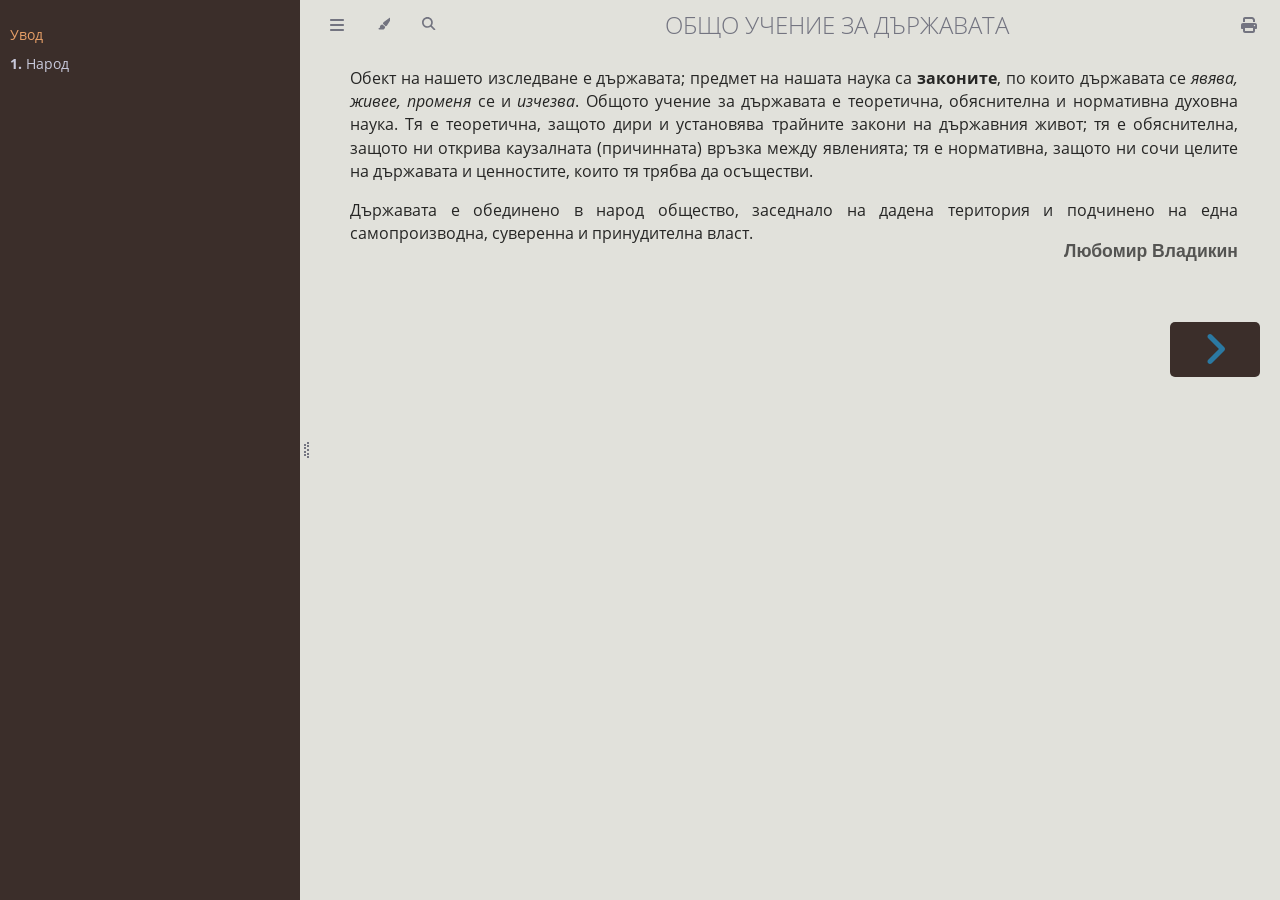
==== commit 4579b7b6: "Add intro" ====
--- a/book/index.html
+++ b/book/index.html
@@ -210,7 +210,7 @@
             const path_to_root = "";
             const default_light_theme = "rust";
             const default_dark_theme = "rust";
-            window.path_to_searchindex_js = "searchindex-3d6ffbc5.js";
+            window.path_to_searchindex_js = "searchindex-0b60d7d0.js";
         </script>
         <!-- Start loading toc.js asap -->
         <script src="toc-1fcd029e.js"></script>
@@ -349,7 +349,11 @@
 
                 <div id="mdbook-content" class="content">
                     <main>
-                        
+                        <p>Обект на нашето изследване е държавата; предмет на нашата наука са <strong>законите</strong>, по които държавата се <em>явява, живее, променя</em> се и <em>изчезва</em>. Общото учение за държавата е теоретична, обяснителна и нормативна духовна наука. Тя е теоретична, защото дири и установява трайните закони на държавния живот; тя е обяснителна, защото ни открива каузалната (причинната) връзка между явленията; тя е нормативна, защото ни сочи целите на държавата и ценностите, които тя трябва да осъществи.</p>
+<p>Държавата е обединено в народ общество, заседнало на дадена територия и подчинено на една самопроизводна, суверенна и принудителна власт.</p>
+<div class="author">Любомир Владикин</div>
+
+
                     </main>
 
                     <nav class="nav-wrapper" aria-label="Page navigation">
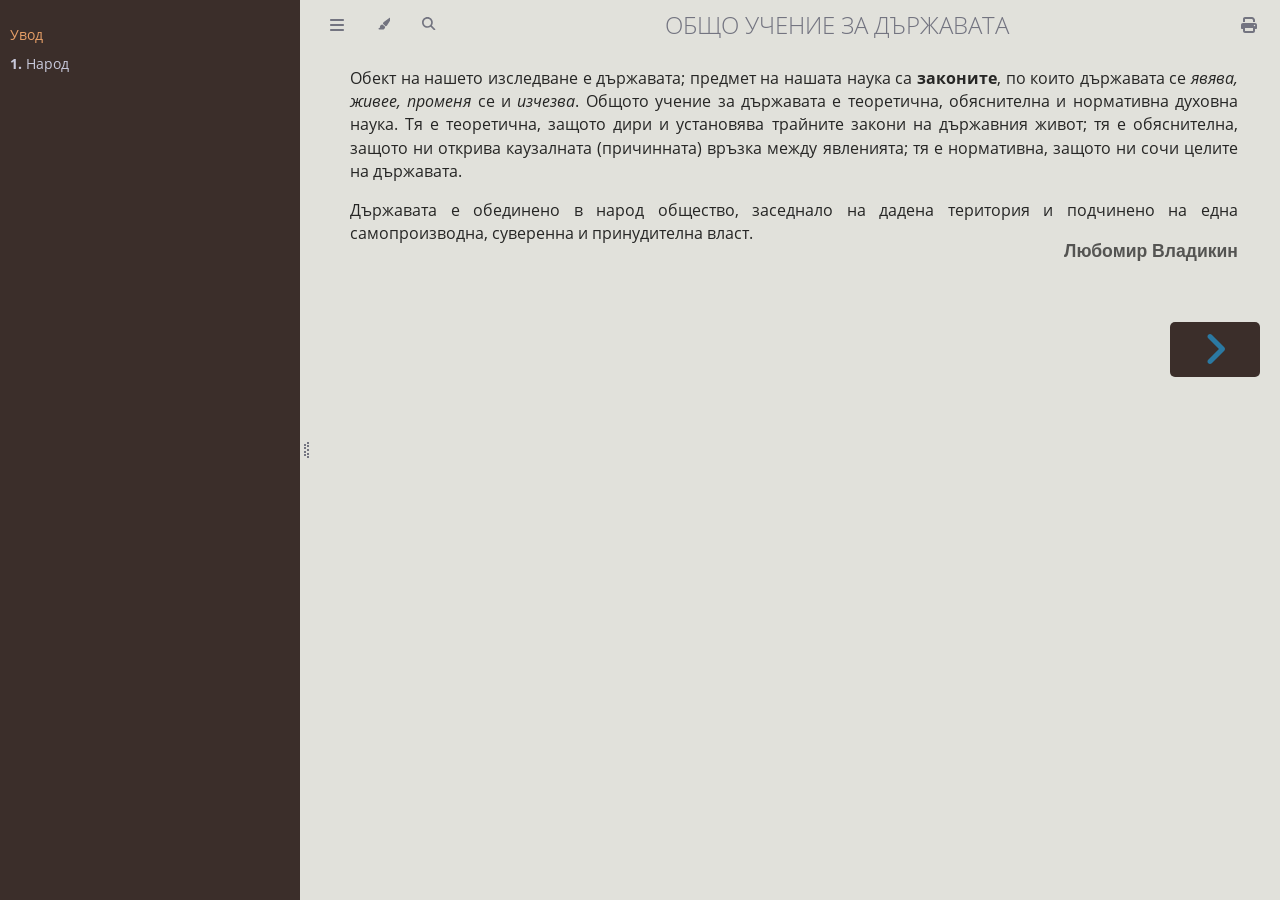
==== commit 93ff60da: "People's intro" ====
--- a/book/index.html
+++ b/book/index.html
@@ -202,7 +202,7 @@
         <link rel="stylesheet" id="mdbook-ayu-highlight-css" href="ayu-highlight-3fdfc3ac.css">
 
         <!-- Custom theme stylesheets -->
-        <link rel="stylesheet" href="theme/css/custom-c8fb58fd.css">
+        <link rel="stylesheet" href="theme/css/custom-9f18cb5e.css">
 
 
         <!-- Provide site root and default themes to javascript -->
@@ -210,7 +210,7 @@
             const path_to_root = "";
             const default_light_theme = "rust";
             const default_dark_theme = "rust";
-            window.path_to_searchindex_js = "searchindex-0b60d7d0.js";
+            window.path_to_searchindex_js = "searchindex-1e6646f4.js";
         </script>
         <!-- Start loading toc.js asap -->
         <script src="toc-1fcd029e.js"></script>
@@ -349,7 +349,7 @@
 
                 <div id="mdbook-content" class="content">
                     <main>
-                        <p>Обект на нашето изследване е държавата; предмет на нашата наука са <strong>законите</strong>, по които държавата се <em>явява, живее, променя</em> се и <em>изчезва</em>. Общото учение за държавата е теоретична, обяснителна и нормативна духовна наука. Тя е теоретична, защото дири и установява трайните закони на държавния живот; тя е обяснителна, защото ни открива каузалната (причинната) връзка между явленията; тя е нормативна, защото ни сочи целите на държавата и ценностите, които тя трябва да осъществи.</p>
+                        <p>Обект на нашето изследване е държавата; предмет на нашата наука са <strong>законите</strong>, по които държавата се <em>явява, живее, променя</em> се и <em>изчезва</em>. Общото учение за държавата е теоретична, обяснителна и нормативна духовна наука. Тя е теоретична, защото дири и установява трайните закони на държавния живот; тя е обяснителна, защото ни открива каузалната (причинната) връзка между явленията; тя е нормативна, защото ни сочи целите на държавата.</p>
 <p>Държавата е обединено в народ общество, заседнало на дадена територия и подчинено на една самопроизводна, суверенна и принудителна власт.</p>
 <div class="author">Любомир Владикин</div>
 
--- a/book/theme/css/custom-9f18cb5e.css
+++ b/book/theme/css/custom-9f18cb5e.css
@@ -0,0 +1,73 @@
+/* Keep the title's style */
+.menu-title a {
+  color: inherit;
+  text-decoration: none;
+}
+
+/* Increase the max width of the main content container */
+.content main {
+  max-width: 888px; /* Default is 750px; adjust higher or lower as needed */
+}
+
+/* Optional: Allow code blocks to expand alongside the main text */
+.content main blockquote,
+.content main pre {
+  max-width: 100%;
+}
+
+/* Justify main body text */
+.content main {
+  text-align: justify;
+}
+
+/* Decrease the main page title (H1) */
+.content main h1 {
+  font-size: 2.1rem; /* Default is around 2.2rem */
+}
+
+/* Decrease subheadings if needed */
+.content main h2 {
+  font-size: 1.4rem;
+}
+
+.content main h3 {
+  font-size: 1.2rem;
+}
+
+.author {
+  font-weight: bold;
+  font-family: Impact, "Arial Narrow Bold", sans-serif;
+  font-size: 110%;
+  opacity: 0.75;
+  text-align: right;
+  margin-top: -20px;
+  margin-bottom: 60px;
+}
+
+details {
+  margin-bottom: 12px;
+}
+
+/* Optional: Apply these smaller sizes ONLY on mobile screens */
+@media (max-width: 600px) {
+  .content main h1 {
+    font-size: 1.5rem;
+  }
+}
+
+/* target mobile screens */
+@media (max-width: 800px) {
+  /* target the title text in the sidebar */
+  .sidebar-title {
+    font-size: 1.1rem; /* Adjust this value as needed */
+  }
+
+  /* target the main page top header/title if needed */
+  .menu-title {
+    font-size: 1.45rem;
+    font-weight: bold;
+  }
+  .content main h1 {
+    font-size: 2.1rem;
+  }
+}
